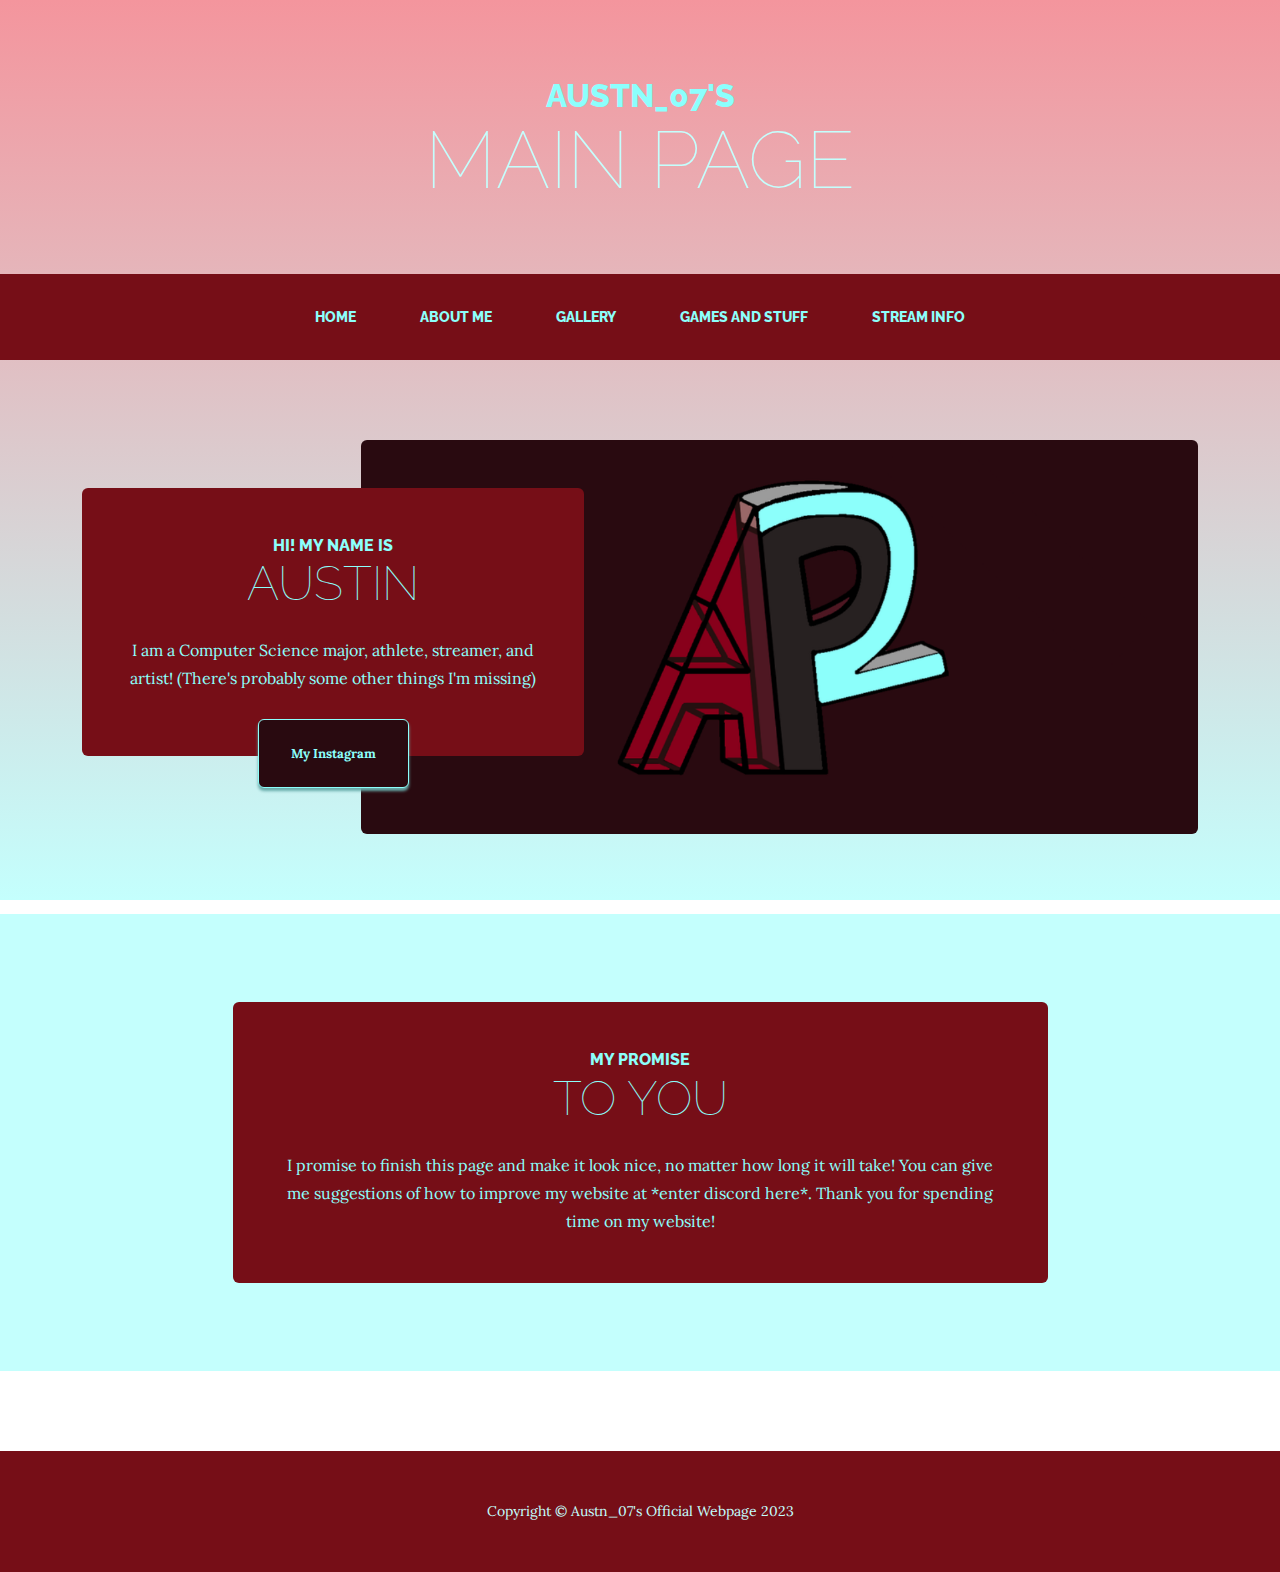
==== index.html @ 3f3666ae "Update index.html" ====
<!DOCTYPE html>
<html lang="en">
    <head>
        <meta charset="utf-8" />
        <meta name="viewport" content="width=device-width, initial-scale=1, shrink-to-fit=no" />
        <meta name="description" content="" />
        <meta name="author" content="" />
        <title>Austn_07's Official Webpage</title>
		  <link rel="stylesheet" href="reset.css" media="screen" />
        <link rel="icon" type="image/x-icon" href="assets/favicon.ico" />
        <!-- Google fonts-->
        <link href="https://fonts.googleapis.com/css?family=Raleway:100,100i,200,200i,300,300i,400,400i,500,500i,600,600i,700,700i,800,800i,900,900i" rel="stylesheet" />
        <link href="https://fonts.googleapis.com/css?family=Lora:400,400i,700,700i" rel="stylesheet" />
        <!-- Core theme CSS (includes Bootstrap)-->
        <link href="css/styles.css" rel="stylesheet" />
    </head>
    <body>
        <header>
            <h1 class="site-heading text-center text-faded d-none d-lg-block">
                <span class="site-heading-upper text-primary mb-3">Austn_07's</span>
                <span class="site-heading-lower">Main Page</span>
            </h1>
        </header>
        <!-- Navigation bar-->
        <nav class="navbar navbar-expand-lg navbar-dark py-lg-4" id="mainNav">
            <div class="container">
                <a class="navbar-brand text-uppercase fw-bold d-lg-none" href="index.html">Start Bootstrap</a>
                <button class="navbar-toggler" type="button" data-bs-toggle="collapse" data-bs-target="#navbarSupportedContent" aria-controls="navbarSupportedContent" aria-expanded="false" aria-label="Toggle navigation"><span class="navbar-toggler-icon"></span></button>
                <div class="collapse navbar-collapse" id="navbarSupportedContent">
                    <ul class="navbar-nav mx-auto">
                        <li class="nav-item px-lg-4"><a class="nav-link text-uppercase" href="index.html">Home</a></li>
                        <li class="nav-item px-lg-4"><a class="nav-link text-uppercase" href="about.html"> About Me</a></li>
                        <li class="nav-item px-lg-4"><a class="nav-link text-uppercase" href="products.html">Gallery</a></li>
                        <li class="nav-item px-lg-4"><a class="nav-link text-uppercase" href="games.html">Games and stuff</a></li>
						<li class="nav-item px-lg-4"><a class="nav-link text-uppercase" href="store.html">Stream Info</a></li>
                    </ul>
                </div>
            </div>
        </nav>
        <section class="page-section clearfix"> <!-- first box section-->
            <div class="container">
                <div class="intro">
                    <img class="intro-img img-fluid mb-3 mb-lg-0 rounded" src="assets/img/AP2bg.png" alt="..." />
                    <div class="intro-text left-0 text-center bg-faded p-5 rounded">
                        <h2 class="section-heading mb-4">
                            <span class="section-heading-upper">Hi! My Name is</span>
                            <span class="section-heading-lower">Austin</span>
                        </h2>
                        <p class="mb-3">I am a Computer Science major, athlete, streamer, and artist! (There's probably some other things I'm missing)</p>
                        
						<!--<div class="intro-button mx-5r"><a class="btn btn-primary btn-xl" href="https://www.twitch.tv/austn_07">My Twitch</a></div>--> <!--This is not necessary for right now-->
						<div class="intro-button mx-auto"><a class="btn btn-primary btn-xl" href="https://www.instagram.com/austn_07_clips_and_art/">My Instagram</a></div>
                    </div>
                </div>
            </div>
        </section>
        <section class="page-section cta">
            <div class="container">
                <div class="row">
                    <div class="col-xl-9 mx-auto">
                        <div class="cta-inner bg-faded text-center rounded">
                            <h2 class="section-heading mb-4">
                                <span class="section-heading-upper">My Promise</span>
                                <span class="section-heading-lower">To You</span>
                            </h2>
                            <p class="mb-0">I promise to finish this page and make it look nice, no matter how long it will take! You can give me suggestions of how to improve my website at *enter discord here*. Thank you for spending time on my website!</p>
                        </div>
                    </div>
                </div>
            </div>
        </section>
        <footer class="footer text-faded text-center py-5">
            <div class="container"><p class="m-0 small">Copyright &copy; Austn_07's Official Webpage 2023</p></div>
        </footer>
        <!-- Bootstrap core JS-->
        <script src="https://cdn.jsdelivr.net/npm/bootstrap@5.2.3/dist/js/bootstrap.bundle.min.js"></script>
        <!-- Core theme JS-->
        <script src="js/scripts.js"></script>
    </body>
</html>
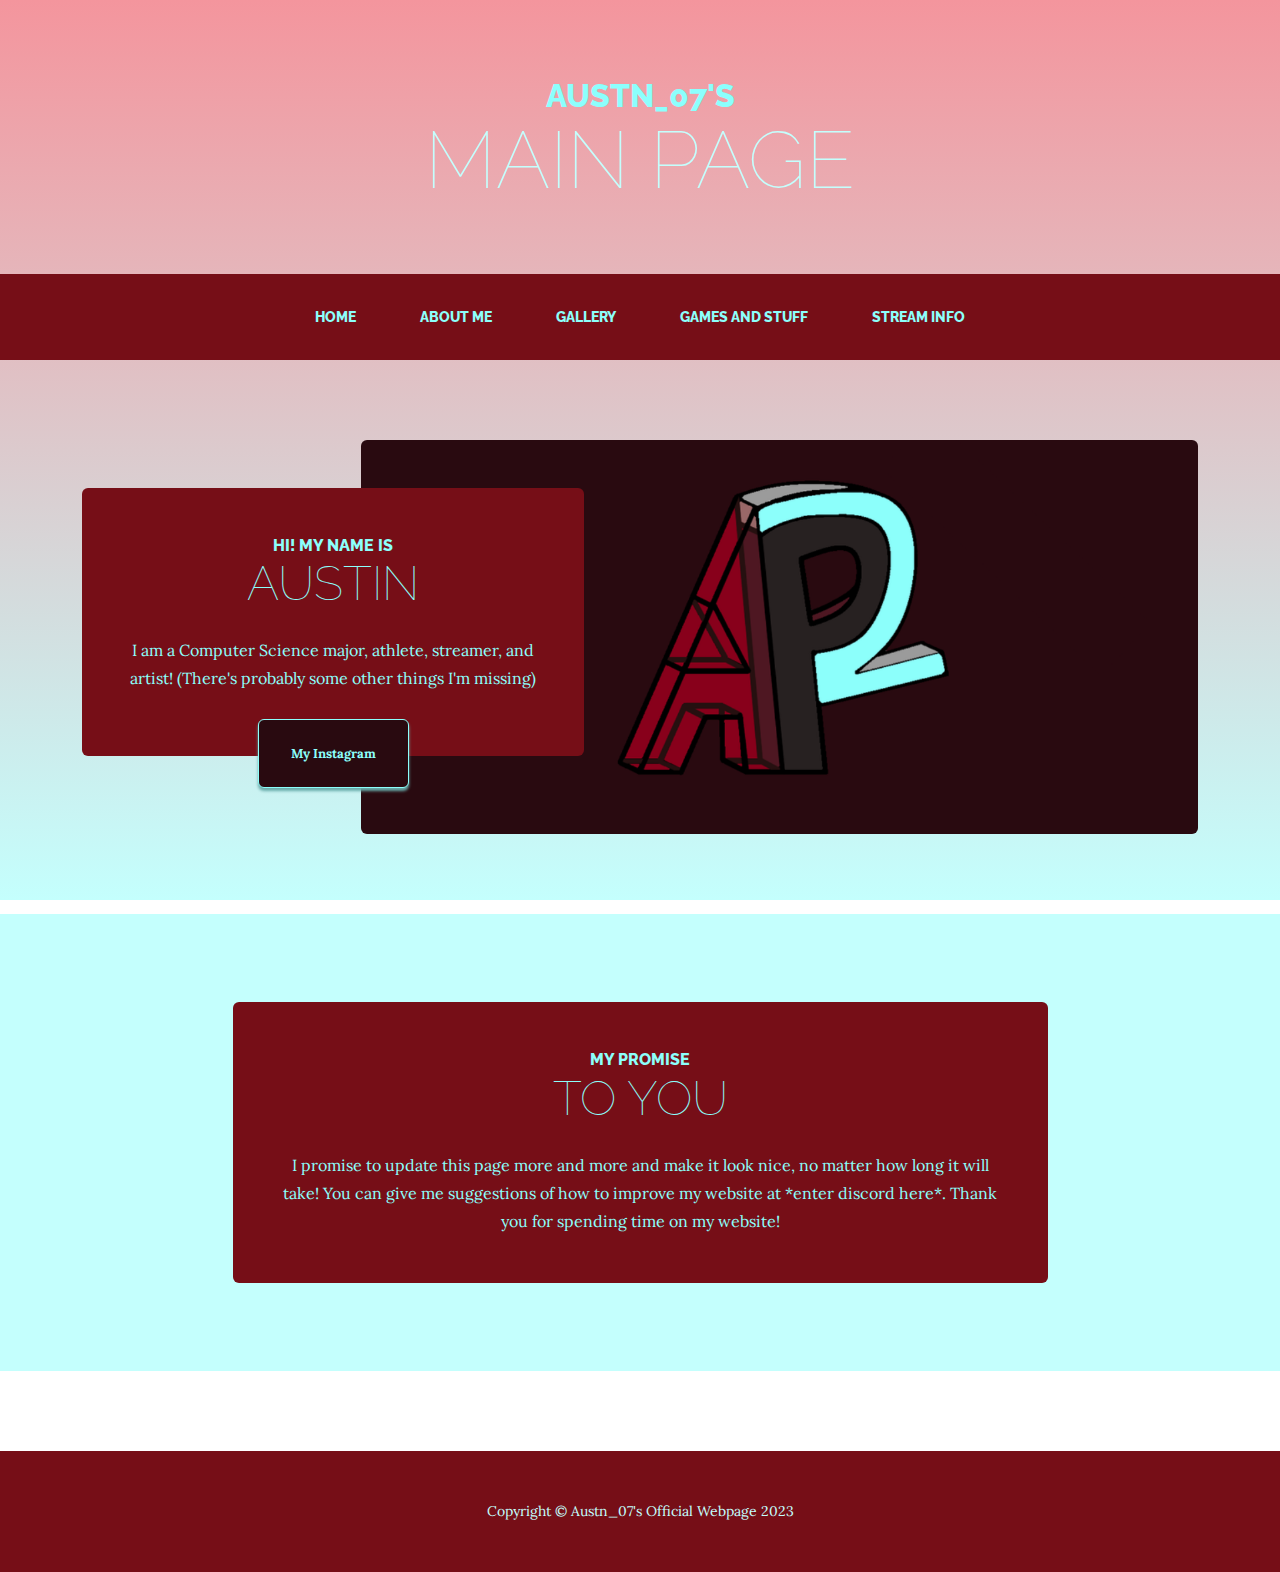
==== commit 50d15279: "." ====
--- a/index.html
+++ b/index.html
@@ -6,8 +6,8 @@
         <meta name="description" content="" />
         <meta name="author" content="" />
         <title>Austn_07's Official Webpage</title>
-		  <link rel="stylesheet" href="reset.css" media="screen" />
-        <link rel="icon" type="image/x-icon" href="assets/favicon.ico" />
+		<link rel="stylesheet" href="reset.css" media="screen" /> <!--CSS reset page-->
+        <link rel="icon" type="image/x-icon" href="assets/AP2Logo.png" /> <!--icon next to the title-->
         <!-- Google fonts-->
         <link href="https://fonts.googleapis.com/css?family=Raleway:100,100i,200,200i,300,300i,400,400i,500,500i,600,600i,700,700i,800,800i,900,900i" rel="stylesheet" />
         <link href="https://fonts.googleapis.com/css?family=Lora:400,400i,700,700i" rel="stylesheet" />
@@ -63,7 +63,7 @@
                                 <span class="section-heading-upper">My Promise</span>
                                 <span class="section-heading-lower">To You</span>
                             </h2>
-                            <p class="mb-0">I promise to finish this page and make it look nice, no matter how long it will take! You can give me suggestions of how to improve my website at *enter discord here*. Thank you for spending time on my website!</p>
+                            <p class="mb-0">I promise to update this page more and more and make it look nice, no matter how long it will take! You can give me suggestions of how to improve my website at *enter discord here*. Thank you for spending time on my website!</p>
                         </div>
                     </div>
                 </div>
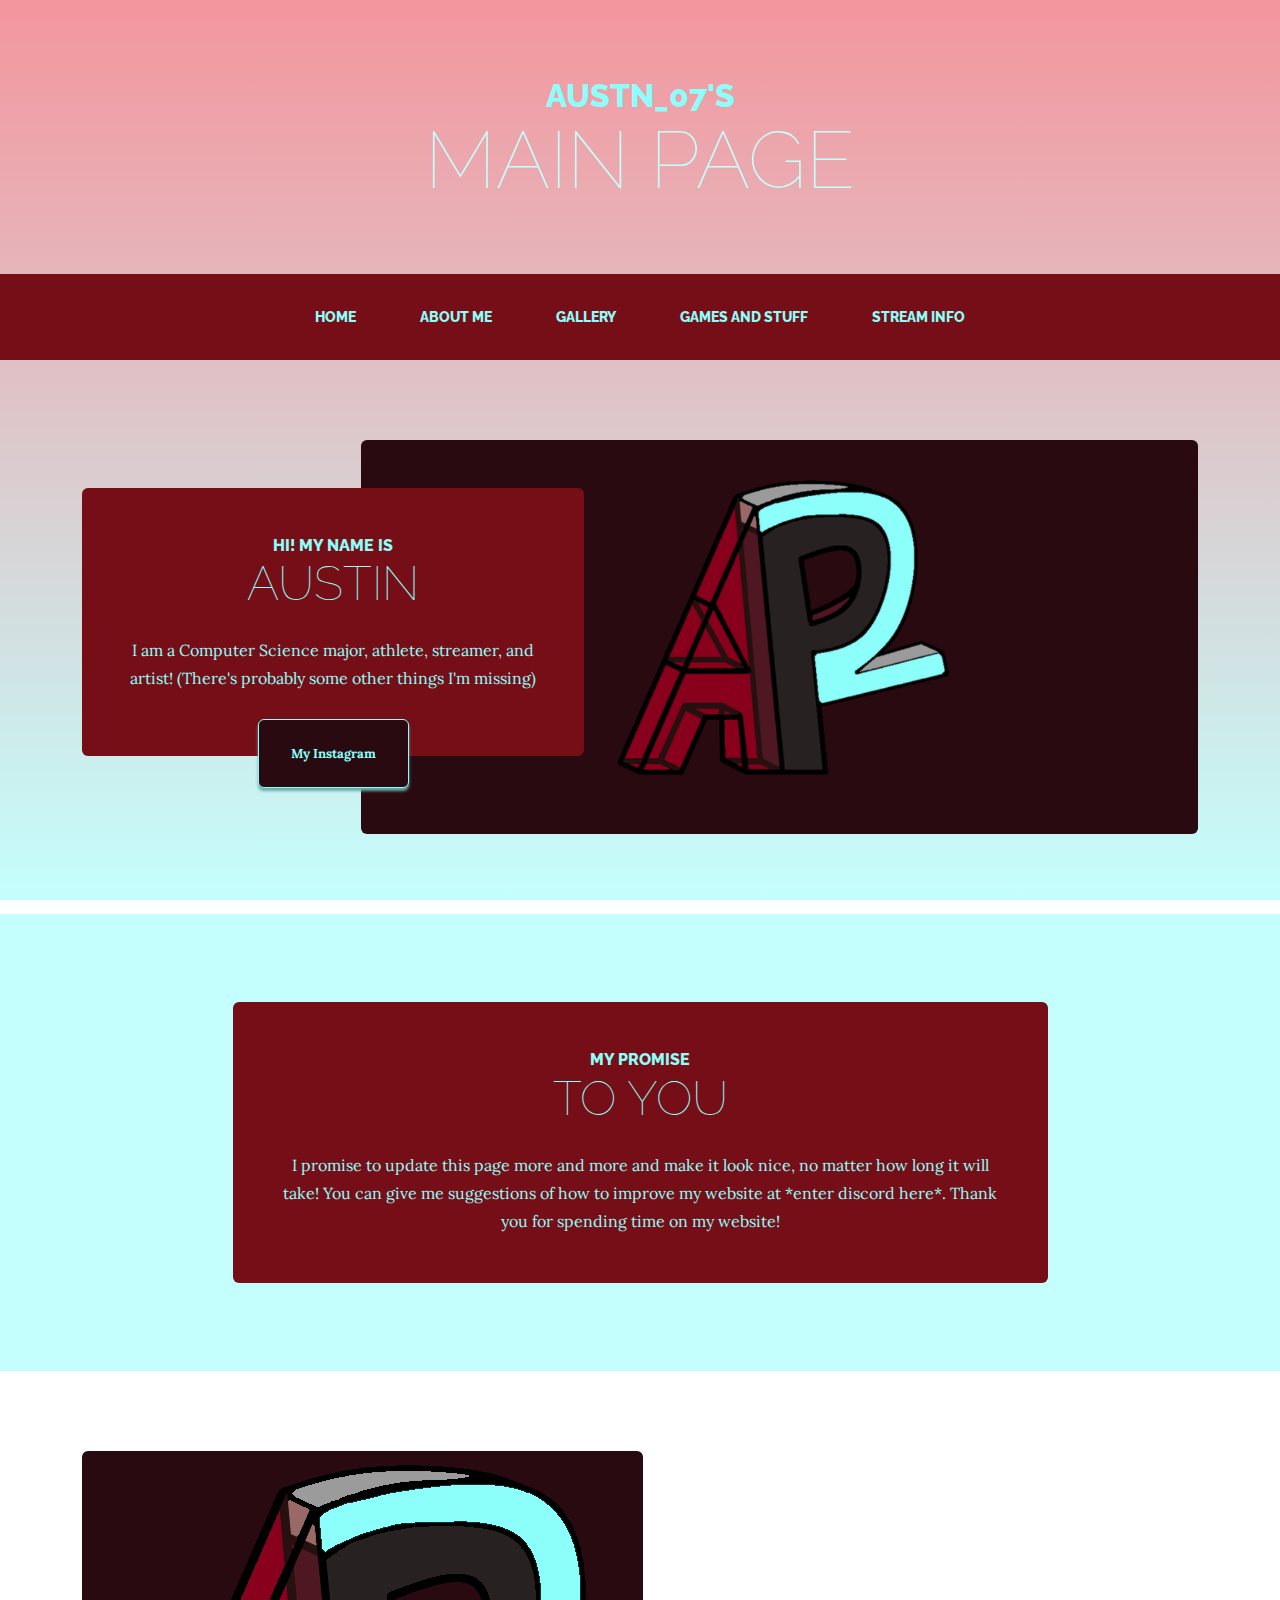
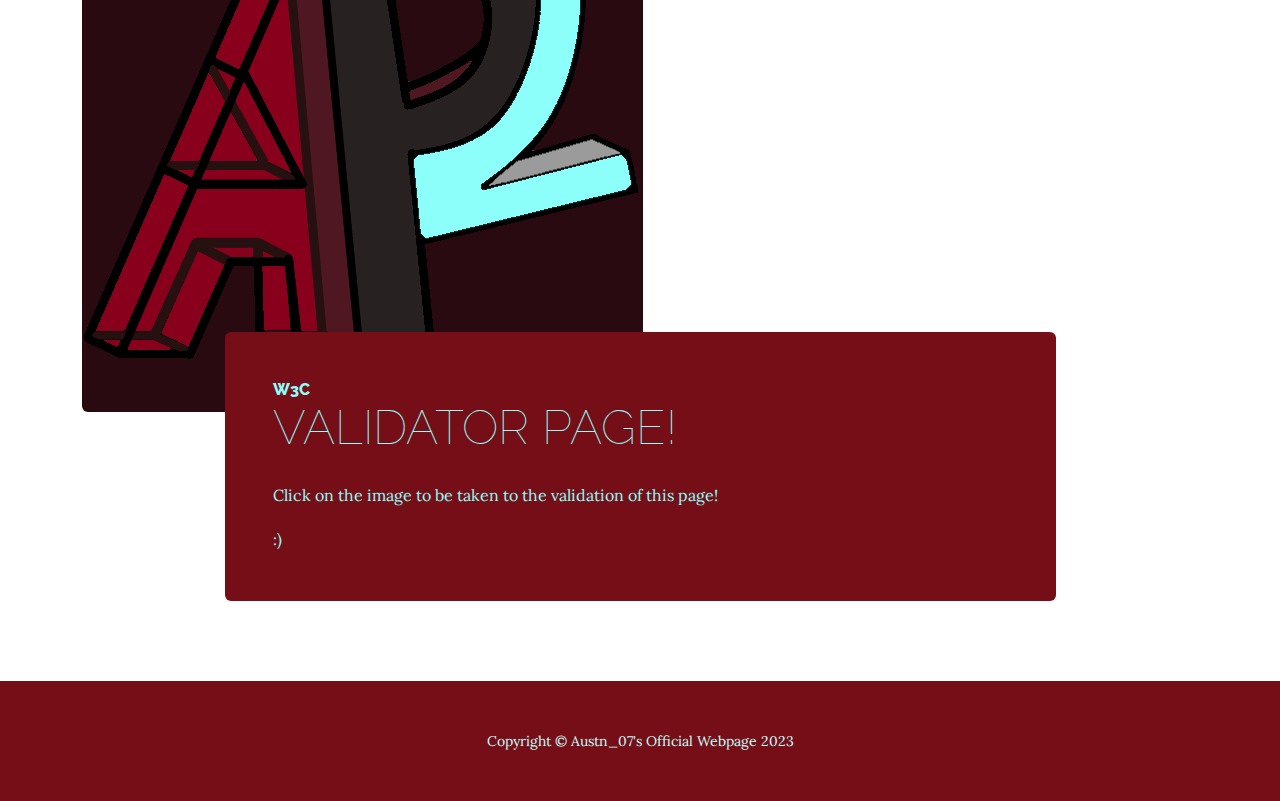
==== commit 02f63115: "web validator" ====
--- a/index.html
+++ b/index.html
@@ -21,7 +21,7 @@
                 <span class="site-heading-lower">Main Page</span>
             </h1>
         </header>
-        <!-- Navigation bar-->
+        <!-- Navigation bar that includes internal links-->
         <nav class="navbar navbar-expand-lg navbar-dark py-lg-4" id="mainNav">
             <div class="container">
                 <a class="navbar-brand text-uppercase fw-bold d-lg-none" href="index.html">Start Bootstrap</a>
@@ -30,14 +30,14 @@
                     <ul class="navbar-nav mx-auto">
                         <li class="nav-item px-lg-4"><a class="nav-link text-uppercase" href="index.html">Home</a></li>
                         <li class="nav-item px-lg-4"><a class="nav-link text-uppercase" href="about.html"> About Me</a></li>
-                        <li class="nav-item px-lg-4"><a class="nav-link text-uppercase" href="products.html">Gallery</a></li>
+                        <li class="nav-item px-lg-4"><a class="nav-link text-uppercase" href="gallery.html">Gallery</a></li>
                         <li class="nav-item px-lg-4"><a class="nav-link text-uppercase" href="games.html">Games and stuff</a></li>
-						<li class="nav-item px-lg-4"><a class="nav-link text-uppercase" href="store.html">Stream Info</a></li>
+						<li class="nav-item px-lg-4"><a class="nav-link text-uppercase" href="stream.html">Stream Info</a></li>
                     </ul>
                 </div>
             </div>
         </nav>
-        <section class="page-section clearfix"> <!-- first box section-->
+        <section class="page-section clearfix"> <!-- first section with a digital image I made in Paint 3D overlapped by a word box -->
             <div class="container">
                 <div class="intro">
                     <img class="intro-img img-fluid mb-3 mb-lg-0 rounded" src="assets/img/AP2bg.png" alt="..." />
@@ -48,13 +48,13 @@
                         </h2>
                         <p class="mb-3">I am a Computer Science major, athlete, streamer, and artist! (There's probably some other things I'm missing)</p>
                         
-						<!--<div class="intro-button mx-5r"><a class="btn btn-primary btn-xl" href="https://www.twitch.tv/austn_07">My Twitch</a></div>--> <!--This is not necessary for right now-->
+						<!--button to external link (instagram)-->
 						<div class="intro-button mx-auto"><a class="btn btn-primary btn-xl" href="https://www.instagram.com/austn_07_clips_and_art/">My Instagram</a></div>
                     </div>
                 </div>
             </div>
         </section>
-        <section class="page-section cta">
+        <section class="page-section cta"> <!--bottom box section-->
             <div class="container">
                 <div class="row">
                     <div class="col-xl-9 mx-auto">
@@ -69,7 +69,26 @@
                 </div>
             </div>
         </section>
-        <footer class="footer text-faded text-center py-5">
+		<section class="page-section about-heading"><!--W3C Validation report - must have a clickable HTML5 image linked to the validation report for each page.-->
+            <div class="container">
+                <a href="https://validator.w3.org/nu/?doc=https%3A%2F%2Faustn07.github.io%2FWebDesignFinal%2Findex.html"><img class="img-fluid rounded about-heading-img mb-3 mb-lg-0" src="assets/AP2Logo.png" alt="..." /></a>
+                <div class="about-heading-content">
+                    <div class="row">
+                        <div class="col-xl-9 col-lg-10 mx-auto">
+                            <div class="bg-faded rounded p-5">
+                                <h2 class="section-heading mb-4">
+                                    <span class="section-heading-upper">W3C</span>
+                                    <span class="section-heading-lower">Validator page!</span>
+                                </h2>
+                                <p>Click on the image to be taken to the validation of this page!</p>
+                                <p class="mb-0">:)</p>
+                            </div>
+                        </div>
+                    </div>
+                </div>
+            </div>
+        </section>
+        <footer class="footer text-faded text-center py-5"> <!--footer-->
             <div class="container"><p class="m-0 small">Copyright &copy; Austn_07's Official Webpage 2023</p></div>
         </footer>
         <!-- Bootstrap core JS-->
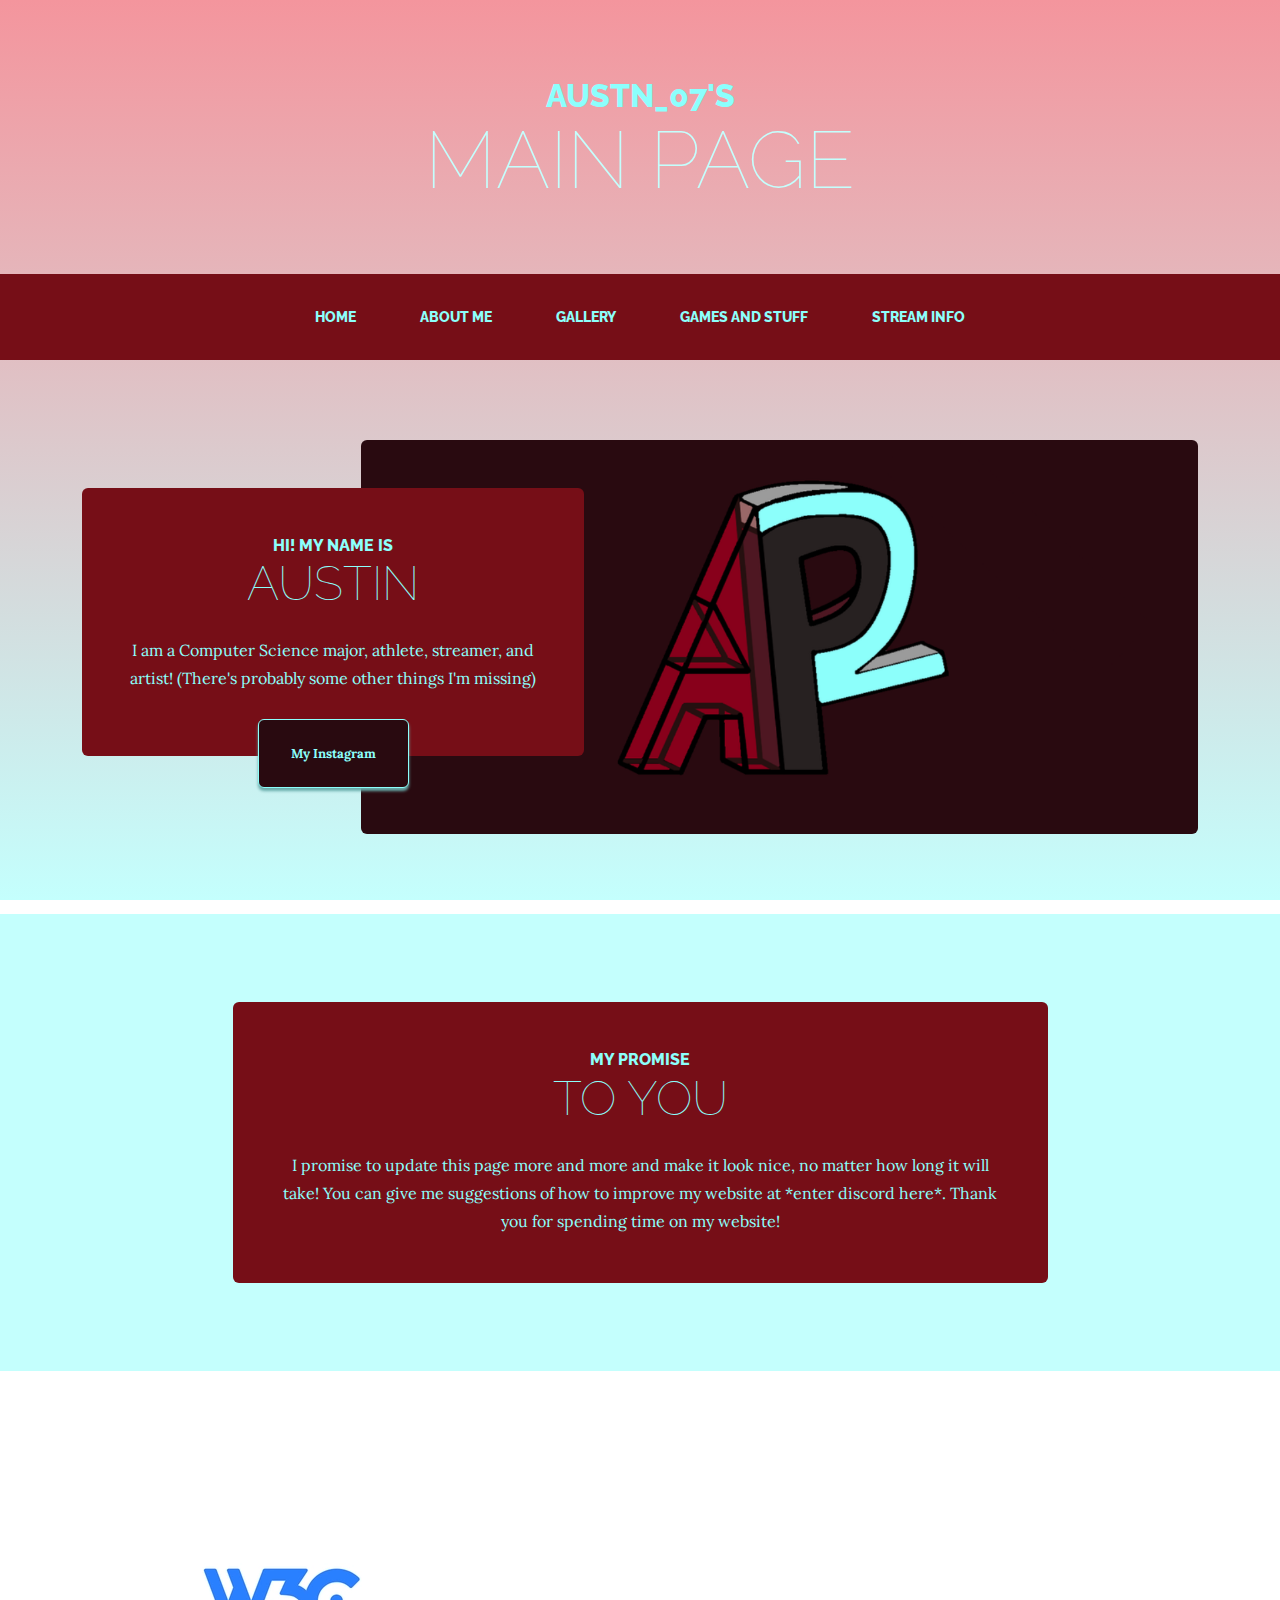
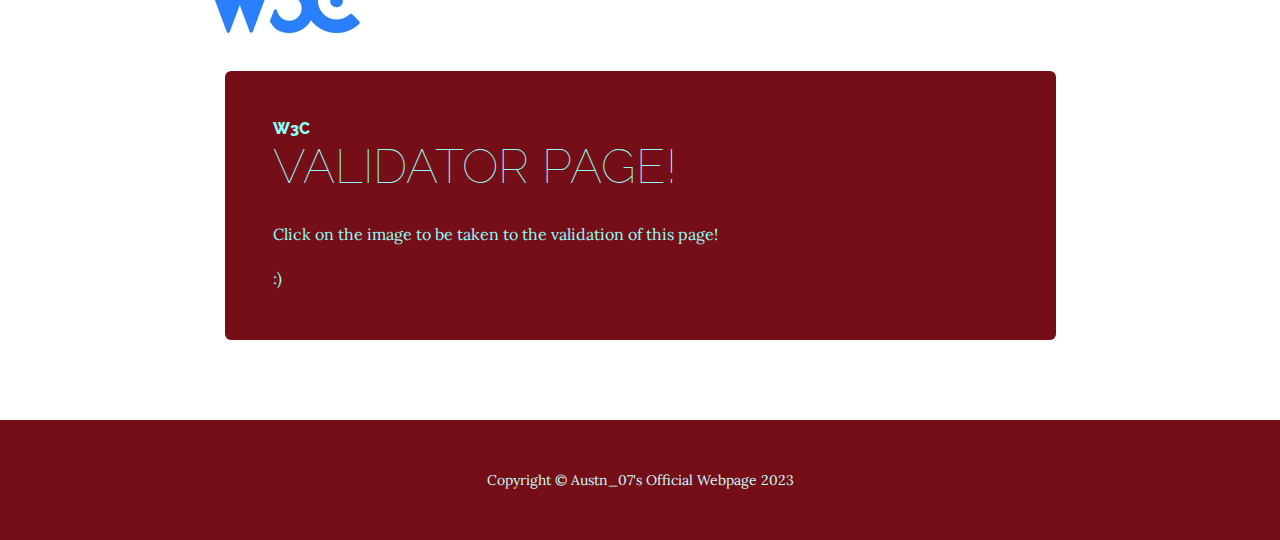
==== commit fe5a8986: "stuff" ====
--- a/index.html
+++ b/index.html
@@ -71,7 +71,7 @@
         </section>
 		<section class="page-section about-heading"><!--W3C Validation report - must have a clickable HTML5 image linked to the validation report for each page.-->
             <div class="container">
-                <a href="https://validator.w3.org/nu/?doc=https%3A%2F%2Faustn07.github.io%2FWebDesignFinal%2Findex.html"><img class="img-fluid rounded about-heading-img mb-3 mb-lg-0" src="assets/AP2Logo.png" alt="..." /></a>
+                <a href="https://validator.w3.org/nu/?doc=https%3A%2F%2Faustn07.github.io%2FWebDesignFinal%2Findex.html"><img class="img-fluid rounded about-heading-img mb-3 mb-lg-0" src="assets/img/w3c.png" alt="..." /></a>
                 <div class="about-heading-content">
                     <div class="row">
                         <div class="col-xl-9 col-lg-10 mx-auto">
